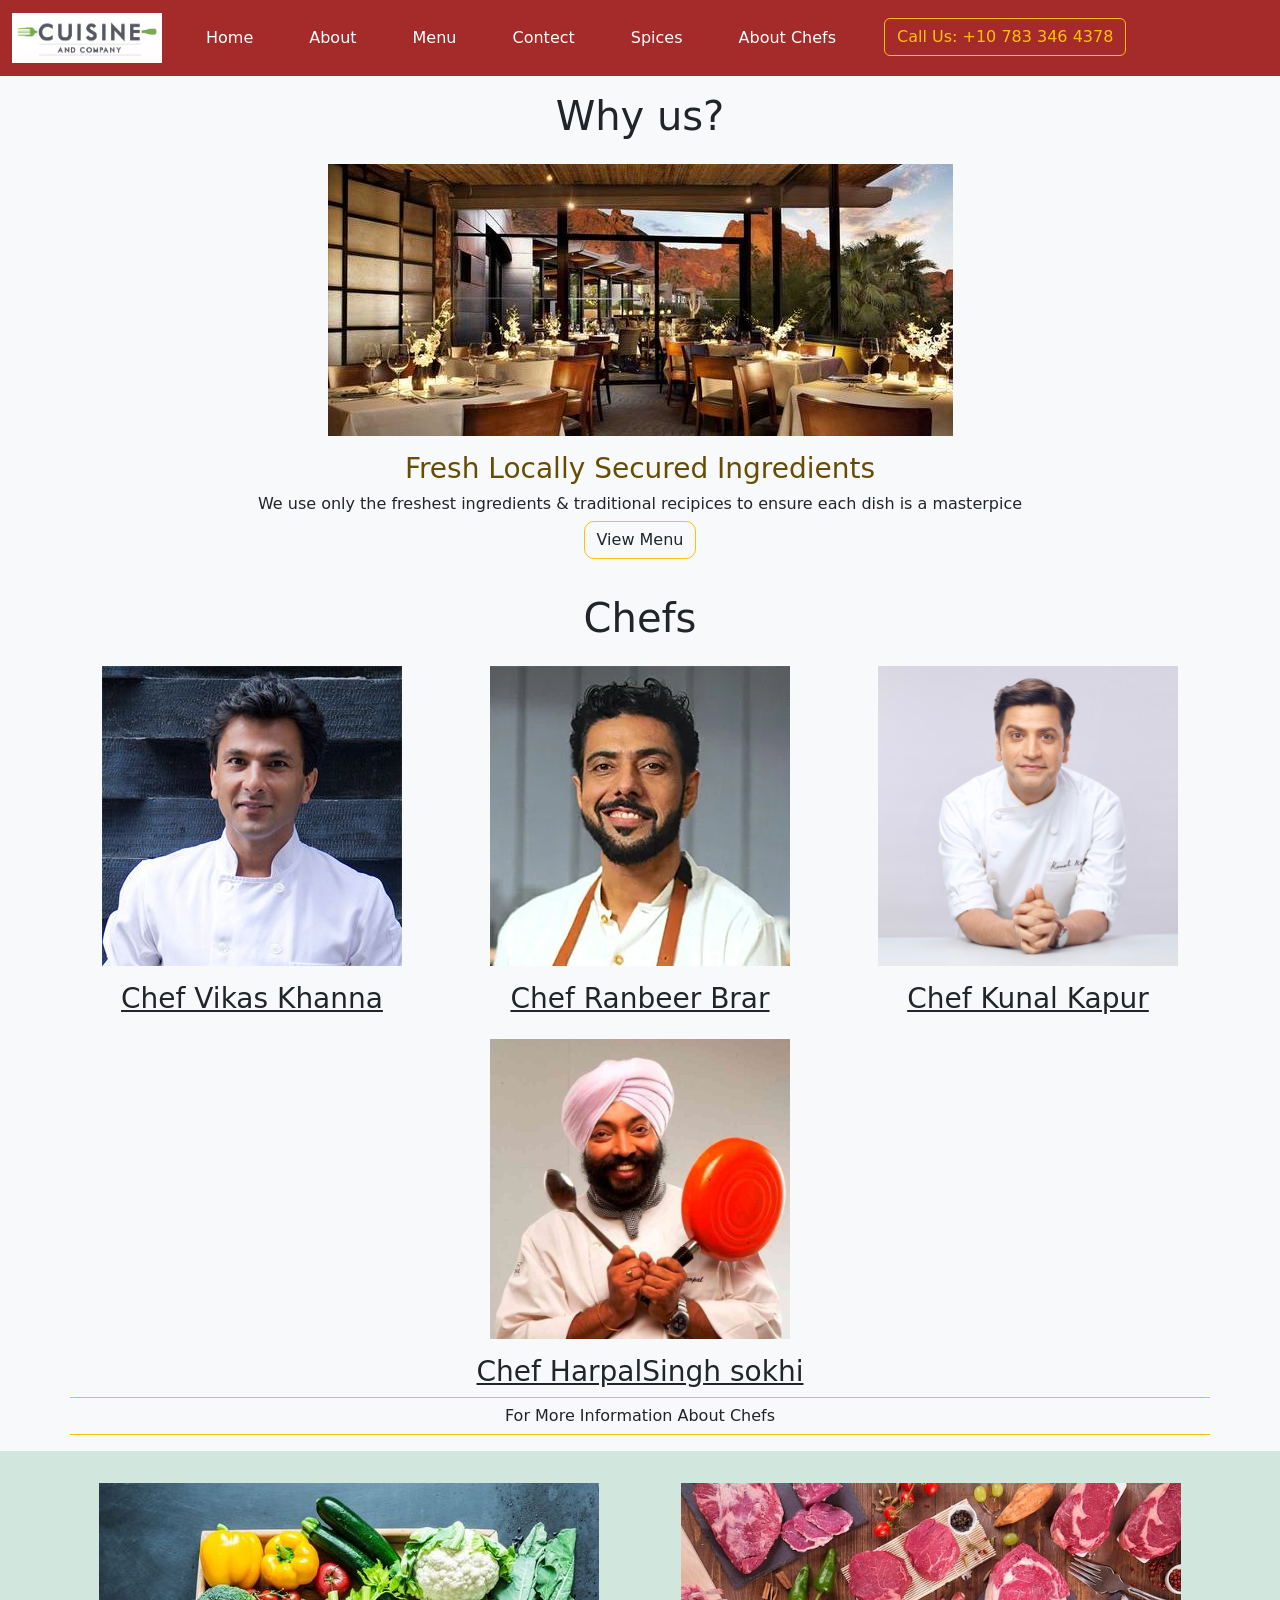
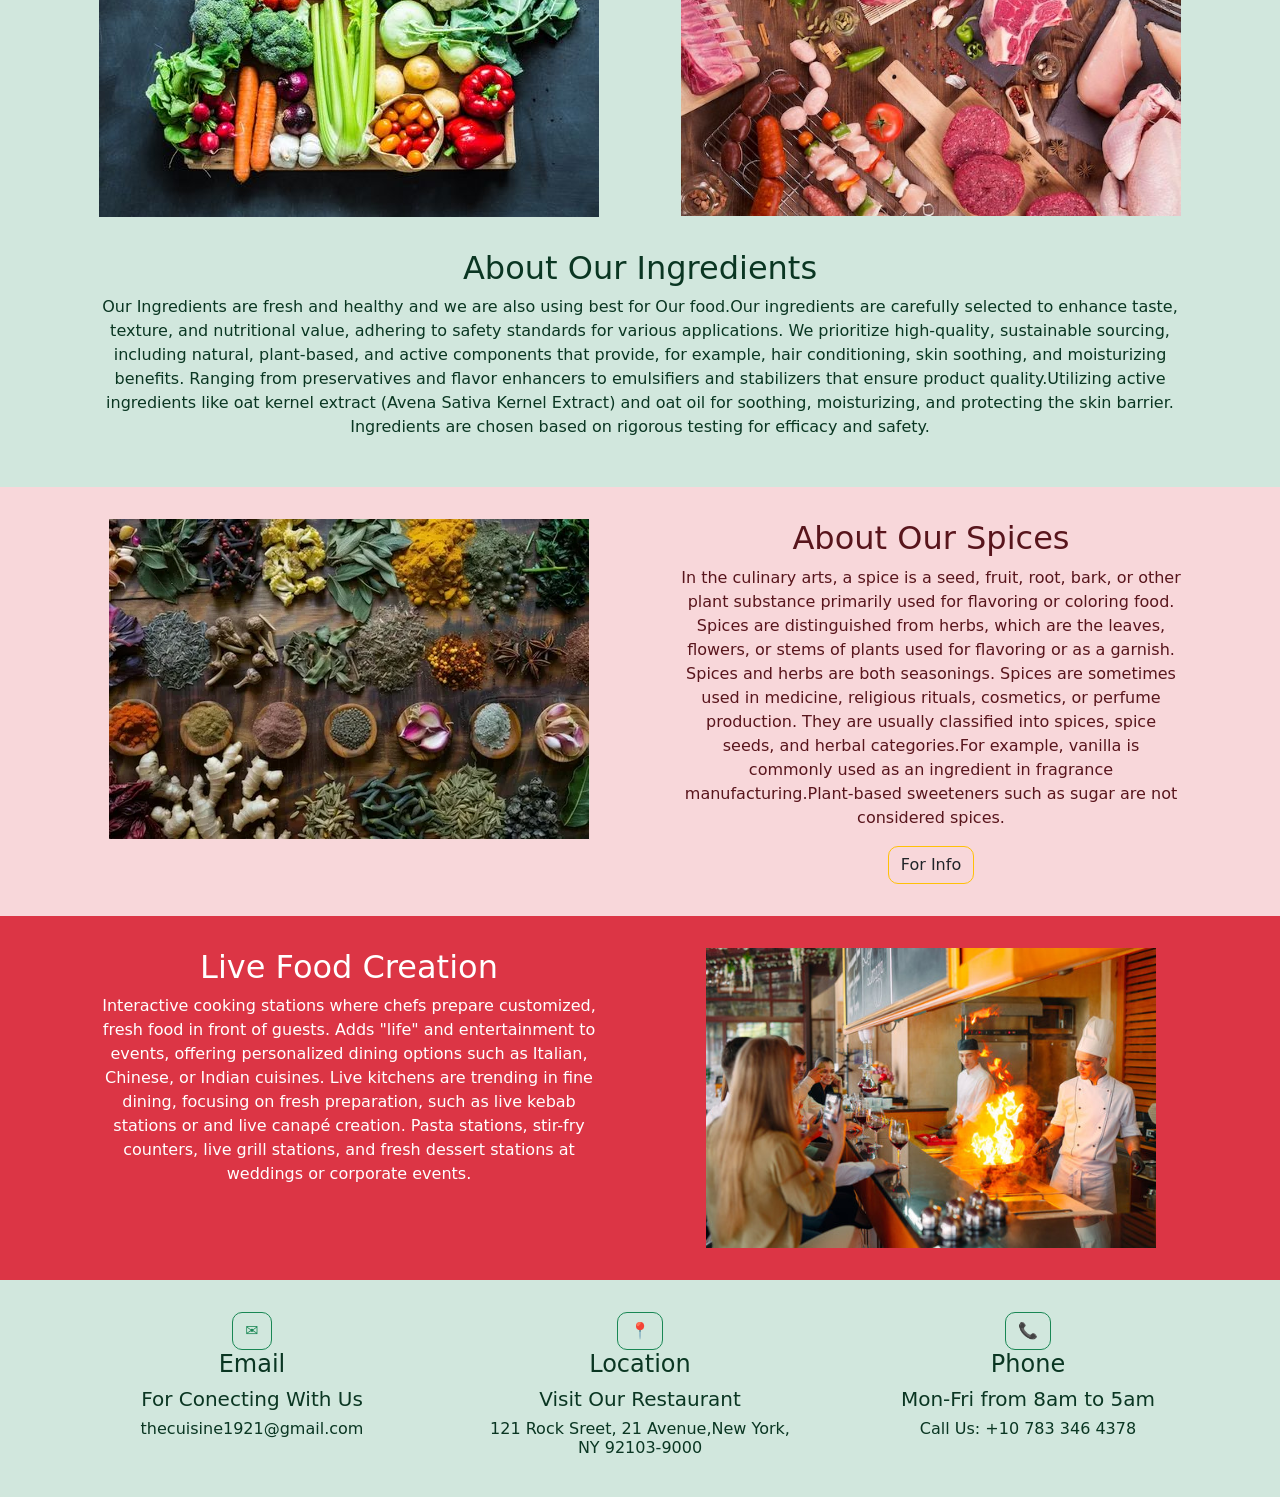
==== about.html @ 211e2777 "first commit" ====
<!DOCTYPE html>
<html lang="en">

<head>
    <meta charset="UTF-8">
    <meta name="viewport" content="width=device-width, initial-scale=1.0">
    <title>The Cuisine</title>
    <link rel="stylesheet" href="cssweb4/web4.css">
    <link rel="stylesheet" href="cssweb4/all.min.css">
    <link rel="stylesheet" href="cssweb4/animate.min.css">
    <link rel="stylesheet" href="cssweb4/bootstrap.min.css">
    <link rel="stylesheet" href="cssweb4/owl.carousel.min.css">
    <link rel="stylesheet" href="cssweb4/owl.theme.default.min.css">
</head>

<body>
    <!-- header-start -->
    <nav class="navbar navbar-expand-lg bg-body-brown sticky-top" style="background-color:brown;" data-bs-theme="dark">
        <div class="container-fluid">
            <a class="navbar-brand" href="web4.html"><img src="cssweb4/web4/thecuisine.jpg" alt=""></a>
            <button class="navbar-toggler" type="button" data-bs-toggle="collapse"
                data-bs-target="#navbarSupportedContent" aria-controls="navbarSupportedContent" aria-expanded="false"
                aria-label="Toggle navigation">
                <span class="navbar-toggler-icon"></span>
            </button>
            <div class="collapse navbar-collapse" id="navbarSupportedContent">
                <!-- pages-start -->
                <ul class="navbar-nav mb-lg-0">
                    <li class="nav-item">
                        <a class="nav-link active" aria-current="page" href="web4.html">Home</a>
                    </li>
                    <li class="nav-item">
                        <a class="nav-link active" href="webabout.html">About</a>
                    </li>
                    <li class="nav-item">
                        <a class="nav-link active" href="web4menu.html">Menu</a>
                    </li>
                    <li class="nav-item">
                        <a class="nav-link active" href="#">Contect</a>
                    </li>
                    <li class="nav-item">
                        <a class="nav-link active" href="#">Spices</a>
                    </li>
                    <li class="nav-item">
                        <a class="nav-link active" href="web4aboutchef.html">About Chefs</a>
                    </li>
                    <li class="nav-item">
                        <button type="button" class="btn btn-outline-warning">Call Us: +10 783 346 4378</button>
                    </li>
                </ul>
                <!-- pages-end -->
            </div>
        </div>
    </nav>
    <!-- header-end -->
    <!--Body-Part-Start-->
    <div class="p-3 bg-light text-dark">
        <!-- Part-1-Start -->
        <h1 class="text-center">Why us?</h1>
        <div class="container overflow-hidden text-center">
            <div class="row gx-5">
                <!-- Column-Start -->
                <div class="col">
                    <div class="p-3">
                        <img src="cssweb4/web4/whyus.jpg" class="img-fluid" alt="">
                    </div>
                    <h3 class="text-warning-emphasis">Fresh Locally Secured Ingredients</h3>
                    <h6>We use only the freshest ingredients & traditional recipices to ensure each dish is a
                        masterpice</h6>
                    <button type="button" class="btn btn-outline-warning"><a href="web4menu.html"
                            class="text-decoration-none text-dark">View Menu</a></button>
                </div>
                <!-- Column-End -->
            </div>
        </div>
        <!-- Part-1-End -->
        <!-- Part-2--Start -->
        <div class="container overflow-hidden text-center">
            <h1>Chefs</h1>
            <div class="row gx-5">
                <div class="col">
                    <div class="p-3"><img src="cssweb4/web4/vikas khanna.jpg" alt="" width="300" height="300">
                    </div>
                    <h3 class="text-decoration-underline">Chef Vikas Khanna</h3>
                </div>
                <div class="col">
                    <div class="p-3"><img src="cssweb4/web4/ranbeerbrar.jpg" alt="" width="300" height="300"></div>
                    <h3 class="text-decoration-underline">Chef Ranbeer Brar</h3>
                </div>
                <div class="col">
                    <div class="p-3"><img src="cssweb4/web4/kunalchef.jpg" alt="" width="300" height="300"></div>
                    <h3 class="text-decoration-underline">Chef Kunal Kapur</h3>
                </div>
                <div class="col">
                    <div class="p-3"><img src="cssweb4/web4/aboutchefhs.jpg" alt="" width="300" height="300"></div>
                    <h3 class="text-decoration-underline">Chef HarpalSingh sokhi</h3>
                </div>
                <button type="button" class="btn btn-outline-warning"><a href="web4aboutchef.html"
                        class="text-decoration-none text-dark">For More Information About Chefs</a></button>
            </div>
        </div>
        <!-- Part-2--End -->
    </div>
    <!-- Part-3-Start -->
    <div class="p-3 bg-success-subtle text-success-emphasis">
        <div class="container overflow-hidden text-center">
            <div class="row gx-5">
                <div class="col">
                    <div class="p-3"><img src="cssweb4/web4/vages.jpg" alt="" width="500" class="img-fluid"></div>
                </div>
                <div class="col">
                    <div class="p-3"><img src="cssweb4/web4/rawmeat.jpg" alt="" width="500" class="img-fluid"></div>
                </div>
            </div>
            <div class="row gx-5">
                <div class="col">
                    <div class="p-3">
                        <h2>About Our Ingredients</h2>
                        <p>Our Ingredients are fresh and healthy and we are also using best for Our food.Our ingredients
                            are carefully selected to enhance taste, texture, and nutritional value, adhering to safety
                            standards for various applications. We prioritize high-quality, sustainable sourcing,
                            including natural, plant-based, and active components that provide, for example, hair
                            conditioning, skin soothing, and moisturizing benefits. Ranging from preservatives and
                            flavor enhancers to emulsifiers and stabilizers that ensure product quality.Utilizing active
                            ingredients like oat kernel extract (Avena Sativa Kernel Extract) and oat oil for soothing,
                            moisturizing, and protecting the skin barrier. Ingredients are chosen based on rigorous
                            testing for efficacy and safety.
                        </p>
                    </div>
                </div>
            </div>
        </div>
    </div>
    <!-- Part-3-End -->
    <!-- Part-4-Start -->
    <div class="p-3 bg-danger-subtle text-danger-emphasis">
        <div class="container overflow-hidden text-center">
            <div class="row gx-5">
                <div class="col">
                    <div class="p-3"><img src="cssweb4/web4/spices.jpg" alt=""></div>
                </div>
                <div class="col">
                    <div class="p-3">
                        <h2>About Our Spices</h2>
                        <p>In the culinary arts, a spice is a seed, fruit, root, bark, or other plant substance
                            primarily used for flavoring or coloring food. Spices are distinguished from herbs, which
                            are the leaves, flowers, or stems of plants used for flavoring or as a garnish. Spices and
                            herbs are both seasonings. Spices are sometimes used in medicine, religious rituals,
                            cosmetics, or perfume production. They are usually classified into spices, spice seeds, and
                            herbal categories.For example, vanilla is commonly used as an ingredient in fragrance
                            manufacturing.Plant-based sweeteners such as sugar are not considered spices.
                        </p>
                        <button type="button" class="btn btn-outline-warning"><a href="web4spices.html"
                                class="text-decoration-none text-dark">For Info</a></button>
                    </div>
                </div>
            </div>
        </div>
    </div>
    <!-- Part-4-End -->
    <!-- Part-5-Start -->
    <div class="p-3 bg-danger text-white">
        <div class="container overflow-hidden text-center">
            <div class="row gx-5">
                <div class="col">
                    <div class="p-3">
                        <h2>Live Food Creation</h2>
                        <p>Interactive cooking stations where chefs prepare customized, fresh food in front of guests. Adds "life" and entertainment to events, offering personalized dining options such as Italian, Chinese, or Indian cuisines. Live kitchens are trending in fine dining, focusing on fresh preparation, such as live kebab stations or and live canapé creation. Pasta stations, stir-fry counters, live grill stations, and fresh dessert stations at weddings or corporate events.
                    </p>
                    </div>
                </div>
                <div class="col">
                    <div class="p-3"><img src="cssweb4/web4/livefodmaking.jpg" alt="" height="300"></div>
                </div>
            </div>
        </div>
    </div>
    <!-- Part-5-End -->
      <!-- Part-6-Start -->
  <!-- Ending-Section-Start -->
  <div class="p-3 bg-success-subtle text-success-emphasis">
    <div class="container overflow-hidden text-center">
      <div class="row gx-5">
        <!-- Column-1 -->
        <div class="col">
          <div class="p-3"><button type="button" class="btn btn-outline-success">&#9993;</button>
          <h4>Email</h4>
          <h5>For Conecting With Us</h5>
          <h6>thecuisine1921@gmail.com</h6></div>
        </div>
        <!-- Column-2 -->
        <div class="col">
          <div class="p-3"><button type="button" class="btn btn-outline-success">&#128205;</button>
           <h4>Location</h4>
              <h5>Visit Our Restaurant</h5>
              <h6>121 Rock Sreet, 21 Avenue,New York, NY 92103-9000</h6></div>
        </div>
        <!-- Column-3 -->
        <div class="col">
          <div class="p-3"><button type="button" class="btn btn-outline-success">
              &#128222;</button>
              <h4>Phone</h4>
              <h5>Mon-Fri from 8am to 5am</h5>
              <h6>Call Us: +10 783 346 4378</h6>
          </div>
          </div>
        </div>
      </div>
    </div>
    <!-- Ending-Section-End -->
    <!-- Part-6-End -->
    <!--Body-Part-End-->
</body>
<script src="jsweb4/bootstrap.bundle.min.js"></script>

</html>
---- cssweb4/web4.css ----
*{
    margin: 0;
    padding: 0;
}
.container-fluid a img{
    width: 150px;
    height: 100%;
}
.navbar-nav .nav-item {
    padding:10px 20px;
}
.p-3 button{
    border-radius:10px;
}
.container h1{
    margin-top:35px;
}
.container .row .col .p-3 img{
    background-position: center ;
}
.owl-theme .owl-dots{
    display: none;
}
.owl-nav .owl-prev span{
    font-size:50px;
}
.owl-nav .owl-next span{
    font-size:50px;
}
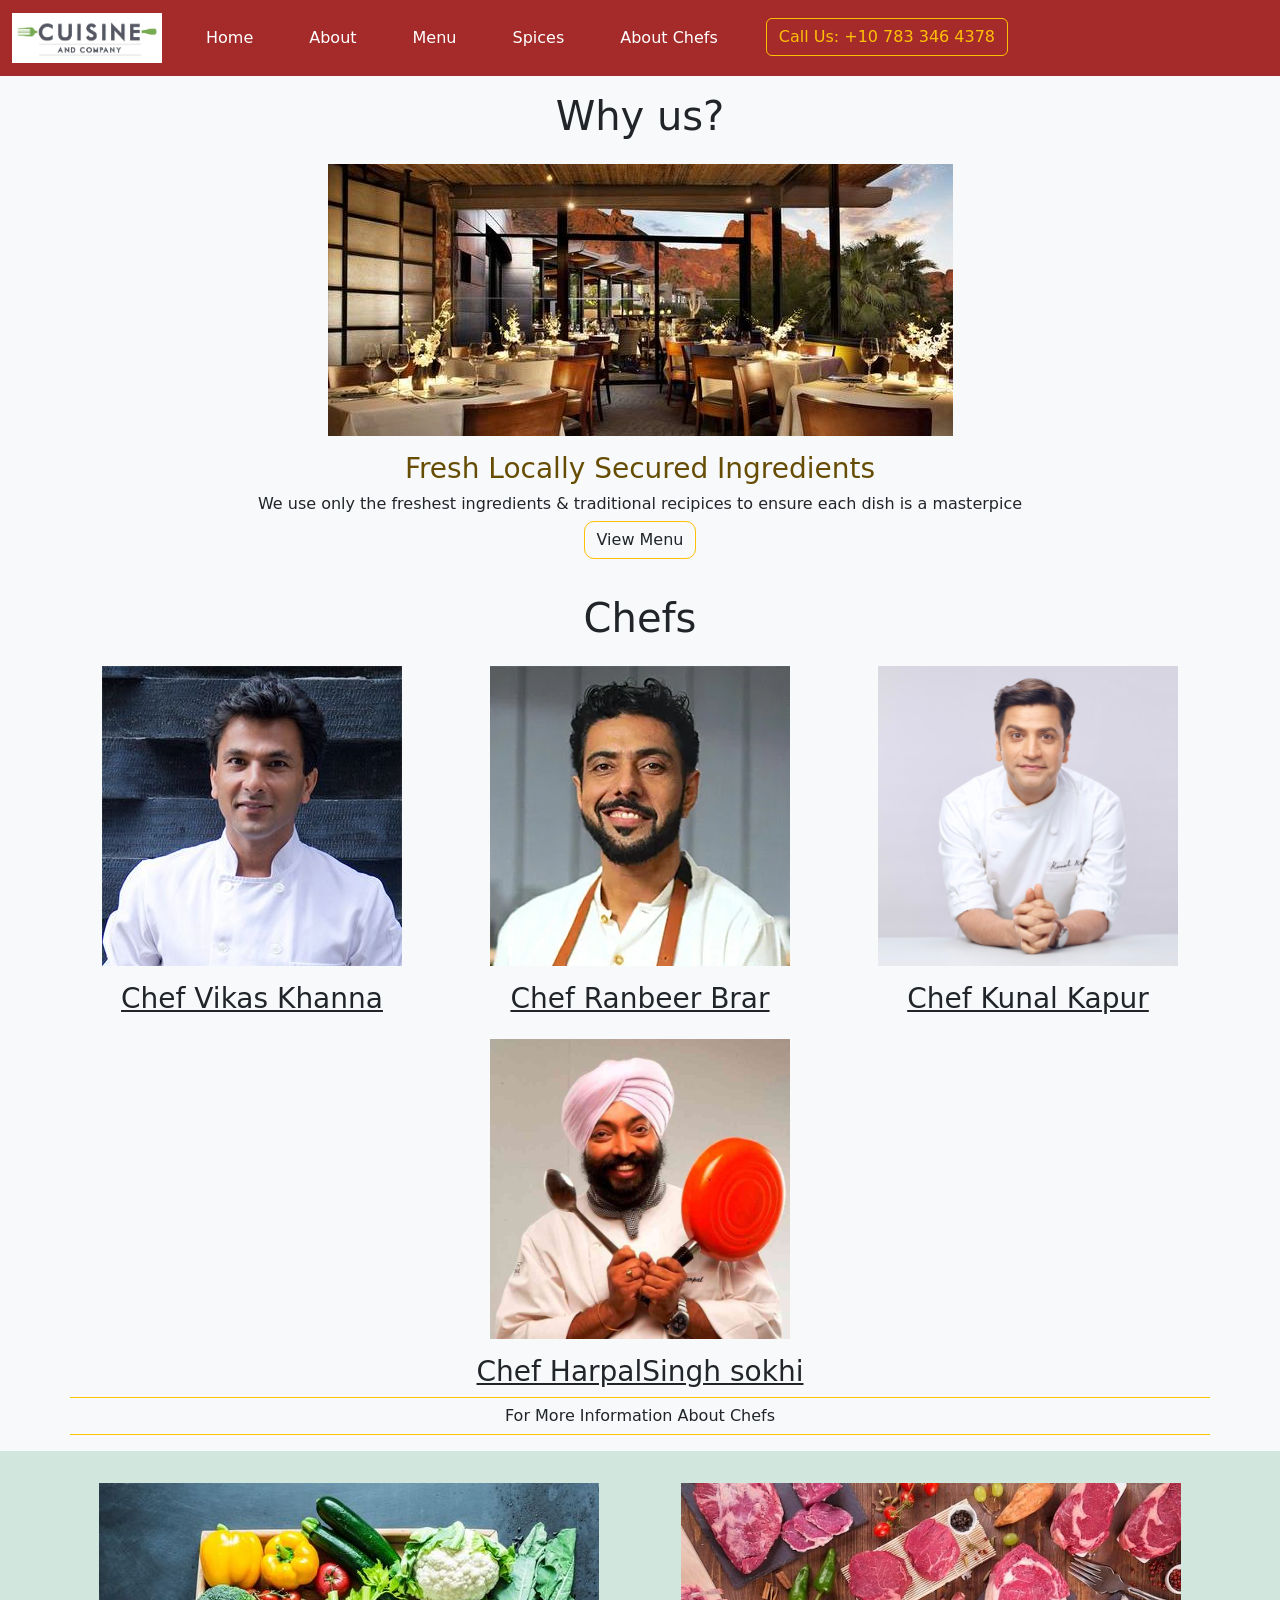
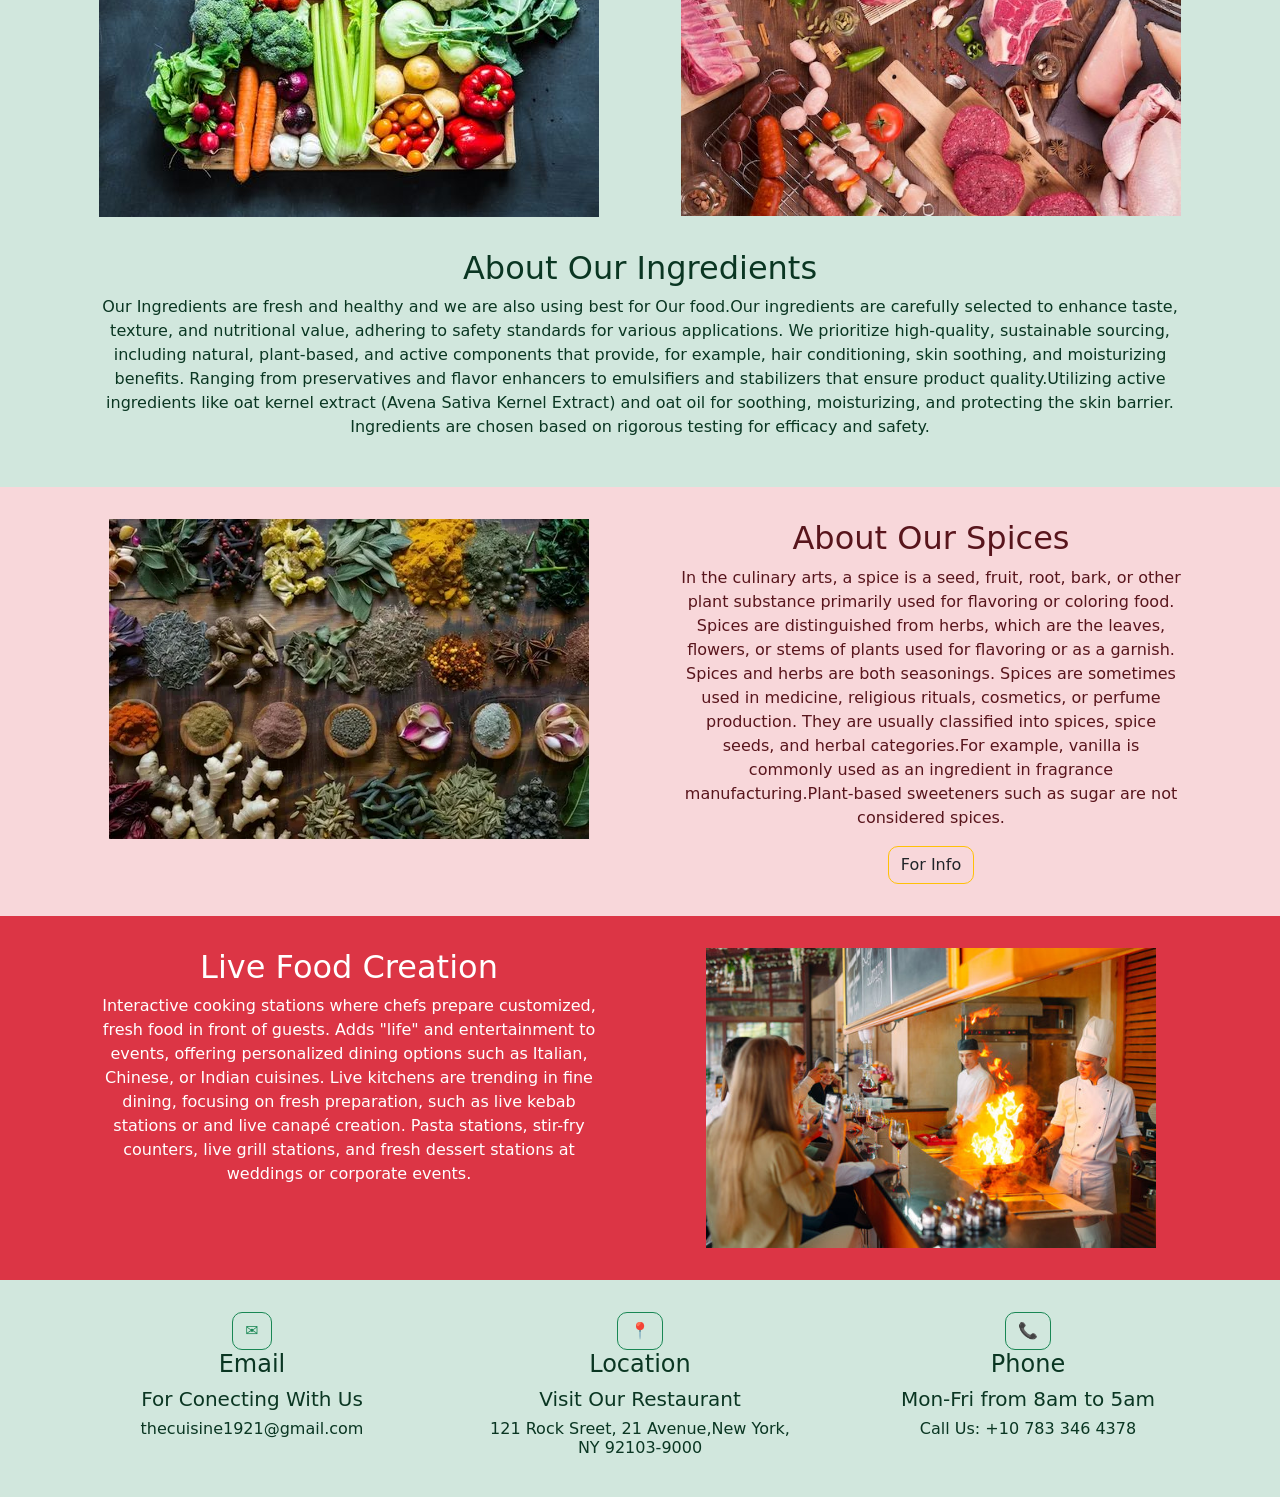
==== commit 1b6647e9: "first commite" ====
--- a/about.html
+++ b/about.html
@@ -27,22 +27,19 @@
                 <!-- pages-start -->
                 <ul class="navbar-nav mb-lg-0">
                     <li class="nav-item">
-                        <a class="nav-link active" aria-current="page" href="web4.html">Home</a>
-                    </li>
-                    <li class="nav-item">
-                        <a class="nav-link active" href="webabout.html">About</a>
-                    </li>
-                    <li class="nav-item">
-                        <a class="nav-link active" href="web4menu.html">Menu</a>
-                    </li>
-                    <li class="nav-item">
-                        <a class="nav-link active" href="#">Contect</a>
+                        <a class="nav-link active" aria-current="page" href="index.html">Home</a>
+                    </li>
+                    <li class="nav-item">
+                        <a class="nav-link active" href="about.html">About</a>
+                    </li>
+                    <li class="nav-item">
+                        <a class="nav-link active" href="menu.html">Menu</a>
                     </li>
                     <li class="nav-item">
                         <a class="nav-link active" href="#">Spices</a>
                     </li>
                     <li class="nav-item">
-                        <a class="nav-link active" href="web4aboutchef.html">About Chefs</a>
+                        <a class="nav-link active" href="chef.html">About Chefs</a>
                     </li>
                     <li class="nav-item">
                         <button type="button" class="btn btn-outline-warning">Call Us: +10 783 346 4378</button>
@@ -67,7 +64,7 @@
                     <h3 class="text-warning-emphasis">Fresh Locally Secured Ingredients</h3>
                     <h6>We use only the freshest ingredients & traditional recipices to ensure each dish is a
                         masterpice</h6>
-                    <button type="button" class="btn btn-outline-warning"><a href="web4menu.html"
+                    <button type="button" class="btn btn-outline-warning"><a href="menu.html"
                             class="text-decoration-none text-dark">View Menu</a></button>
                 </div>
                 <!-- Column-End -->
@@ -95,7 +92,7 @@
                     <div class="p-3"><img src="cssweb4/web4/aboutchefhs.jpg" alt="" width="300" height="300"></div>
                     <h3 class="text-decoration-underline">Chef HarpalSingh sokhi</h3>
                 </div>
-                <button type="button" class="btn btn-outline-warning"><a href="web4aboutchef.html"
+                <button type="button" class="btn btn-outline-warning"><a href="chef.html"
                         class="text-decoration-none text-dark">For More Information About Chefs</a></button>
             </div>
         </div>
@@ -150,7 +147,7 @@
                             herbal categories.For example, vanilla is commonly used as an ingredient in fragrance
                             manufacturing.Plant-based sweeteners such as sugar are not considered spices.
                         </p>
-                        <button type="button" class="btn btn-outline-warning"><a href="web4spices.html"
+                        <button type="button" class="btn btn-outline-warning"><a href="spices.html"
                                 class="text-decoration-none text-dark">For Info</a></button>
                     </div>
                 </div>
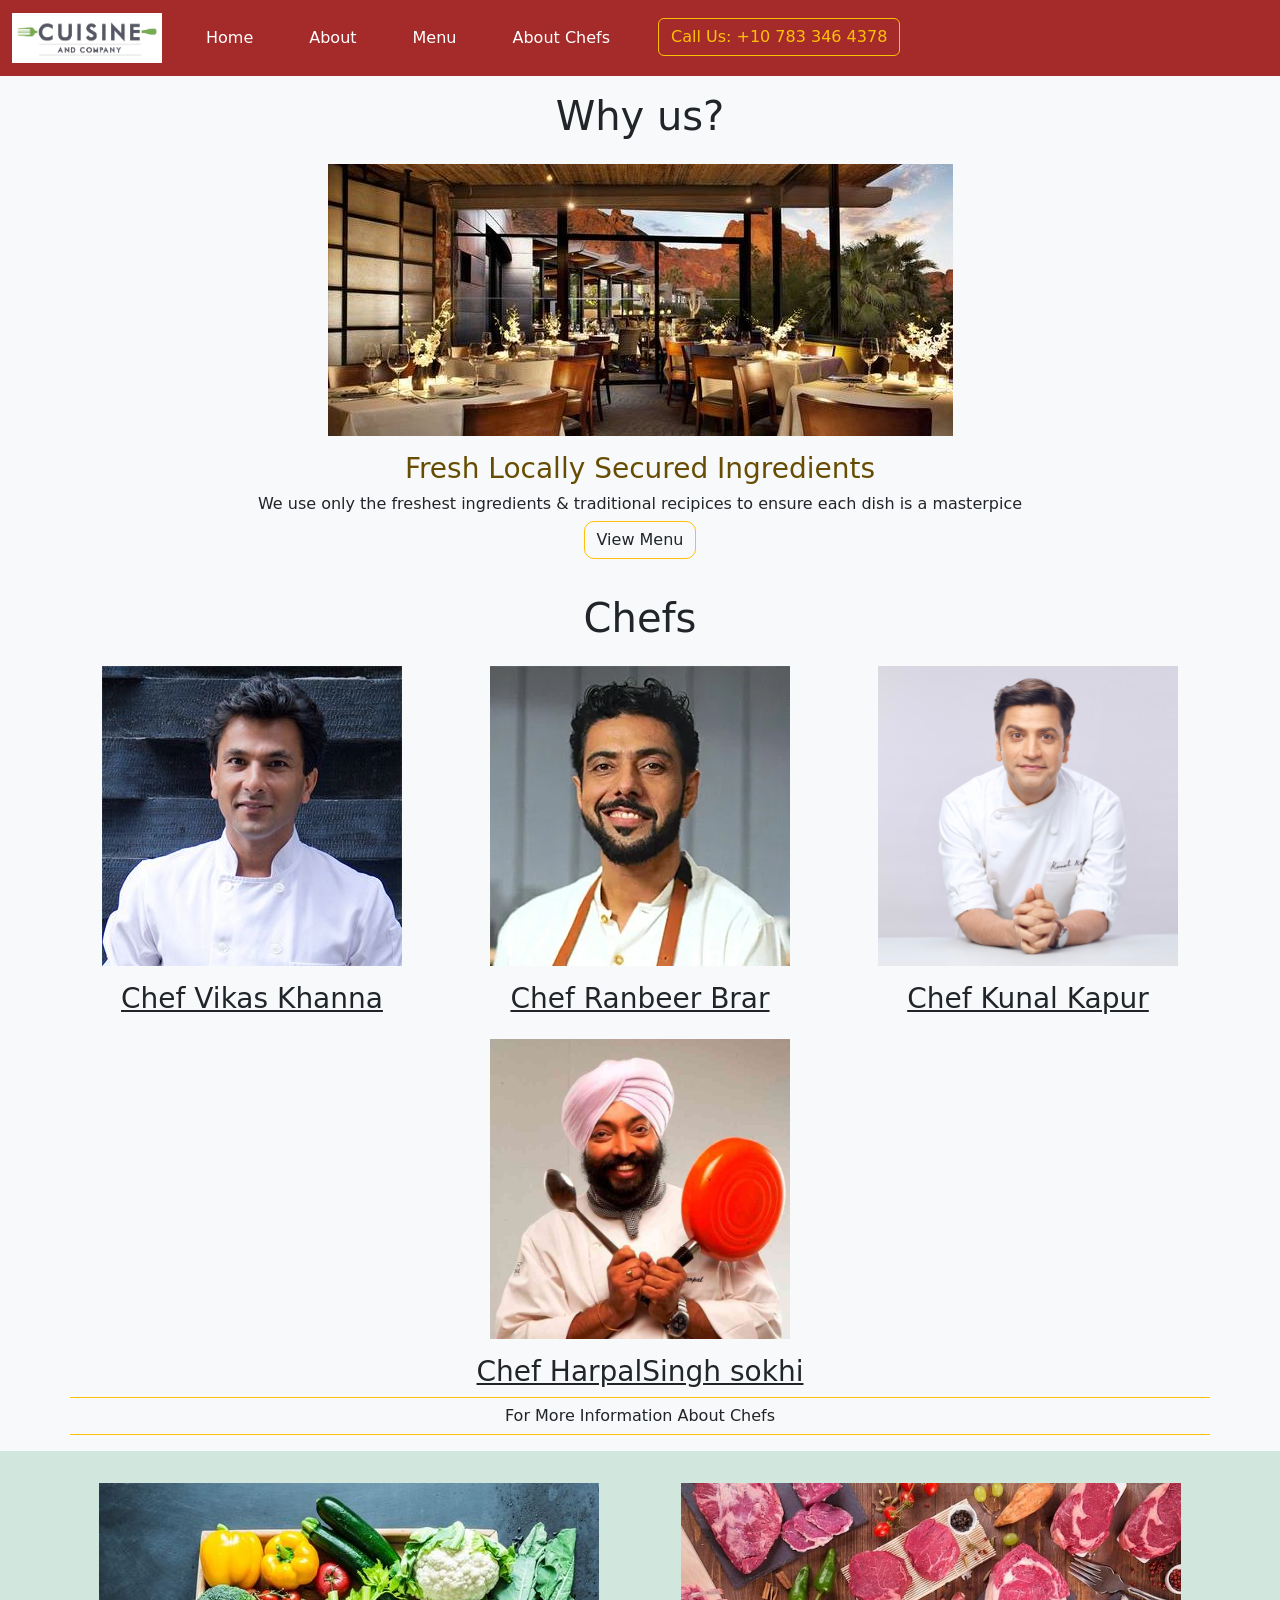
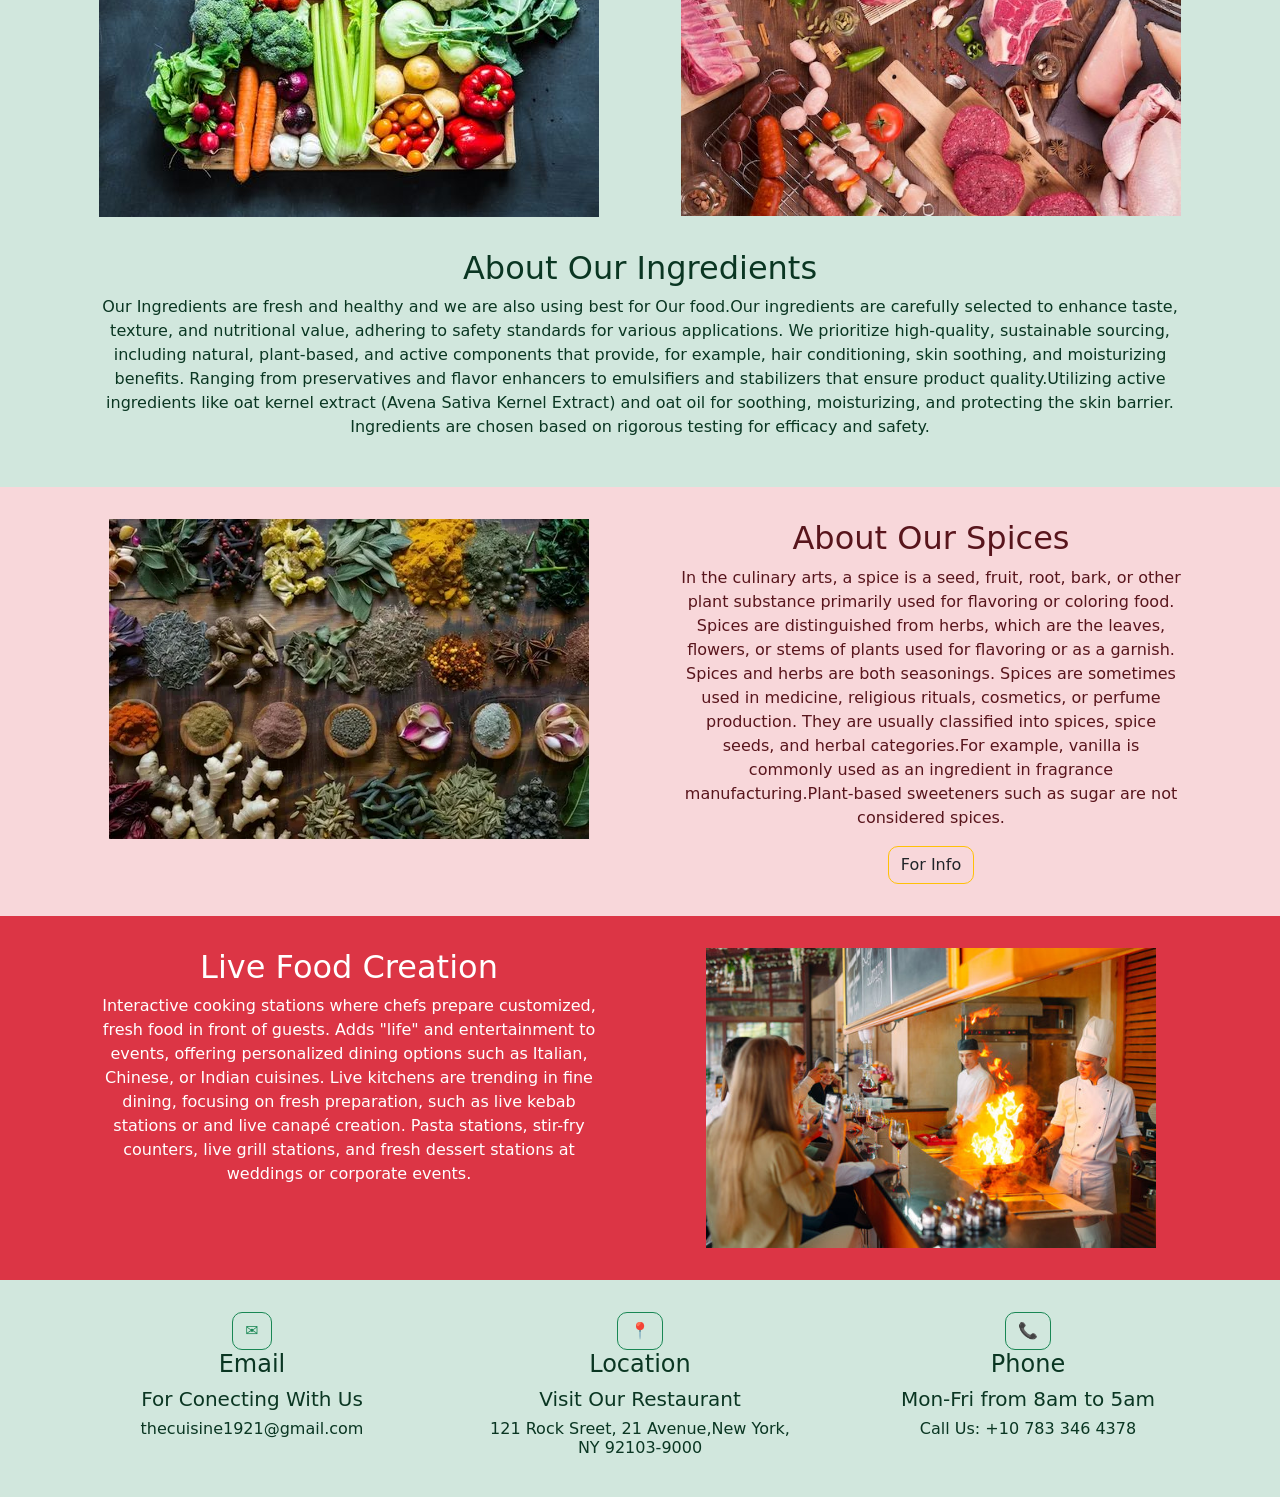
==== commit 9272e2a5: "first" ====
--- a/about.html
+++ b/about.html
@@ -36,9 +36,6 @@
                         <a class="nav-link active" href="menu.html">Menu</a>
                     </li>
                     <li class="nav-item">
-                        <a class="nav-link active" href="#">Spices</a>
-                    </li>
-                    <li class="nav-item">
                         <a class="nav-link active" href="chef.html">About Chefs</a>
                     </li>
                     <li class="nav-item">
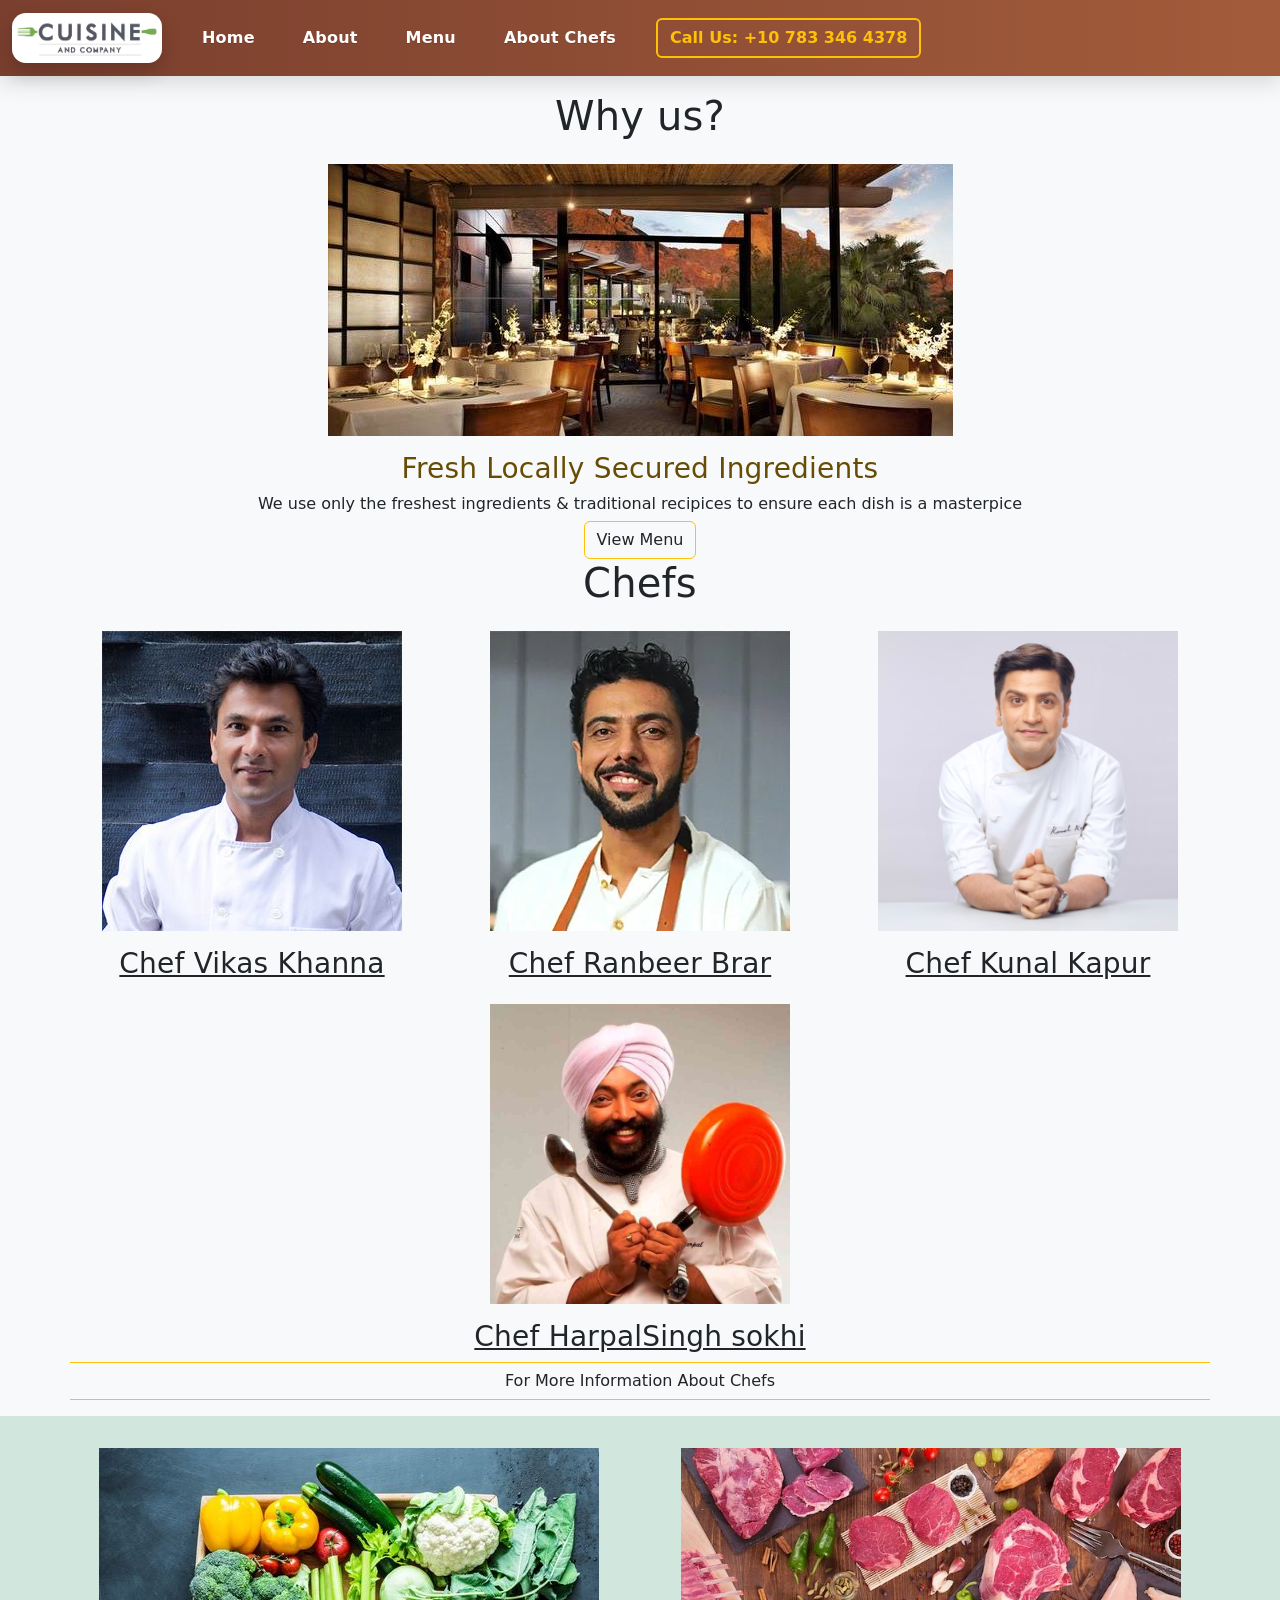
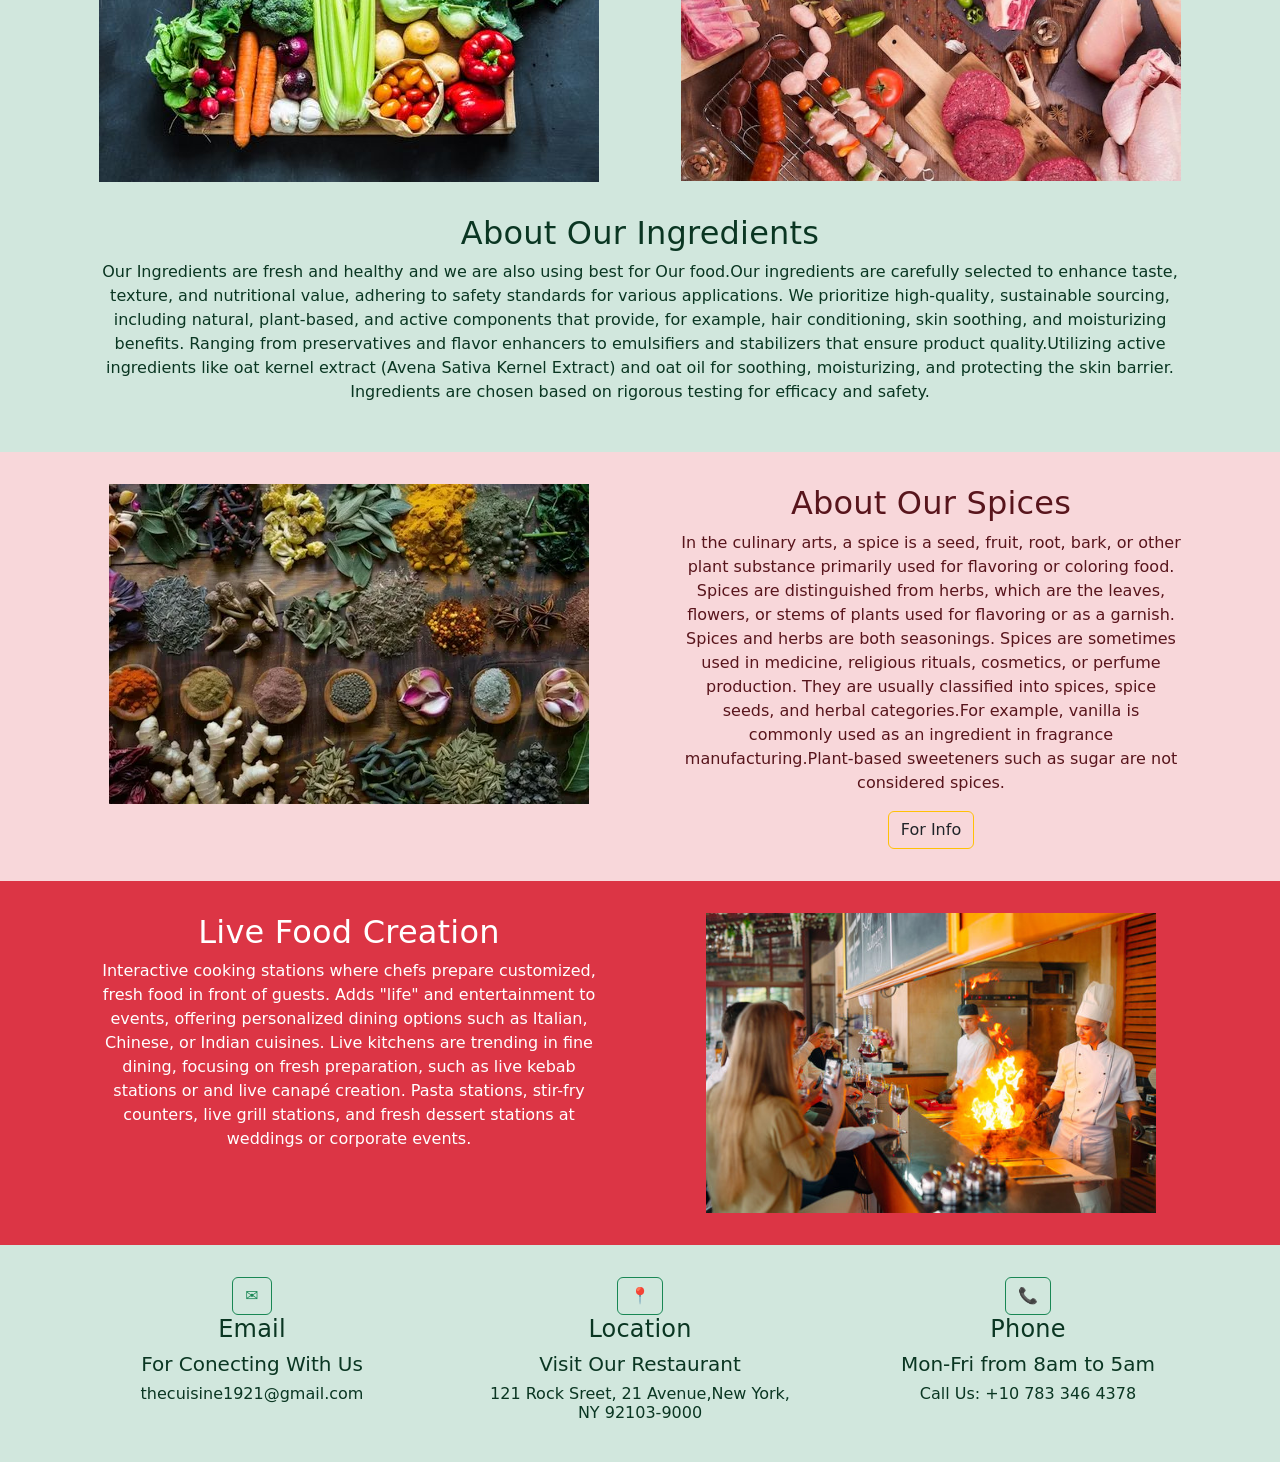
==== commit 5d5ad42d: "initialcommite" ====
--- a/about.html
+++ b/about.html
@@ -6,6 +6,7 @@
     <meta name="viewport" content="width=device-width, initial-scale=1.0">
     <title>The Cuisine</title>
     <link rel="stylesheet" href="cssweb4/web4.css">
+    <link rel="stylesheet" href="cssweb4/site-enhance.css">
     <link rel="stylesheet" href="cssweb4/all.min.css">
     <link rel="stylesheet" href="cssweb4/animate.min.css">
     <link rel="stylesheet" href="cssweb4/bootstrap.min.css">
--- a/cssweb4/web4.css
+++ b/cssweb4/web4.css
@@ -1,29 +1,59 @@
-*{
-    margin: 0;
-    padding: 0;
+/* Base */
+*{margin:0;padding:0;}
+
+html, body{height:100%;}
+body{
+  background: linear-gradient(180deg, #fff 0%, #fbfaf7 100%);
+  color:#1f2937;
+  font-family: system-ui, -apple-system, Segoe UI, Roboto, Arial, sans-serif;
 }
+
+/* Navbar */
 .container-fluid a img{
-    width: 150px;
-    height: 100%;
+  width: 150px;
+  height: auto;
 }
-.navbar-nav .nav-item {
-    padding:10px 20px;
+
+.navbar-nav .nav-item{
+  padding: 10px 16px;
 }
-.p-3 button{
-    border-radius:10px;
+
+/* Reusable modern card look */
+.card-modern{
+  border: 1px solid rgba(0,0,0,0.06);
+  border-radius: 16px;
+  background: rgba(255,255,255,0.72);
+  box-shadow: 0 10px 25px rgba(0,0,0,0.06);
 }
-.container h1{
-    margin-top:35px;
+
+/* Images */
+.hero-img{
+  width: 100%;
+  height: 260px;
+  object-fit: cover;
+  border-radius: 14px;
 }
-.container .row .col .p-3 img{
-    background-position: center ;
+
+/* Contact icon */
+.contact-icon{
+  width: 48px;
+  height: 48px;
+  display: inline-flex;
+  align-items: center;
+  justify-content: center;
+  border-radius: 12px;
+  font-size: 20px;
 }
-.owl-theme .owl-dots{
-    display: none;
+
+/* Owl */
+.owl-theme .owl-dots{display:none;}
+.owl-nav .owl-prev span, .owl-nav .owl-next span{font-size:40px;}
+
+/* Make text blocks look better */
+h1,h2,h3,h4,h5,h6{font-weight: 700;}
+
+/* Responsive image height */
+@media (max-width: 768px){
+  .hero-img{height: 210px;}
 }
-.owl-nav .owl-prev span{
-    font-size:50px;
-}
-.owl-nav .owl-next span{
-    font-size:50px;
-}
+
--- a/cssweb4/site-enhance.css
+++ b/cssweb4/site-enhance.css
@@ -0,0 +1,217 @@
+/* Shared visual upgrades for the whole site */
+
+:root{
+  --brand:#7a3f2e;      /* warm brown */
+  --brand-2:#d39b3a;    /* golden */
+  --ink:#1f2328;
+  --muted:#6b7280;
+  --card:#ffffff;
+  --shadow:0 10px 30px rgba(17,24,39,.10);
+  --radius:18px;
+}
+
+html{scroll-behavior:smooth;}
+
+body{
+  color:var(--ink);
+  background:
+    radial-gradient(1200px 600px at 15% 0%, rgba(211,155,58,.18), transparent 60%),
+    radial-gradient(900px 480px at 85% 10%, rgba(122,63,46,.18), transparent 55%),
+    #fff;
+}
+
+/* Page entry animation */
+body{
+  animation: bbFadeIn .65s ease-out both;
+}
+@keyframes bbFadeIn{
+  from{opacity:0; transform:translateY(6px);} 
+  to{opacity:1; transform:translateY(0);} 
+}
+
+/* Reduce motion */
+@media (prefers-reduced-motion: reduce){
+  body{animation:none !important;}
+  *{scroll-behavior:auto !important;}
+  .bb-anim-hover, .bb-hero-float{animation:none !important; transition:none !important;}
+}
+
+/* Navbar */
+.navbar.bg-body-brown{
+  background: linear-gradient(90deg, rgba(122,63,46,1), rgba(163,92,59,1)) !important;
+  box-shadow: 0 8px 20px rgba(0,0,0,.12);
+}
+
+.navbar .navbar-brand img{
+  border-radius:14px;
+  box-shadow: 0 10px 20px rgba(0,0,0,.18);
+  transition: transform .25s ease, box-shadow .25s ease;
+}
+.navbar .navbar-brand img:hover{
+  transform: translateY(-2px) scale(1.02);
+  box-shadow: 0 14px 28px rgba(0,0,0,.22);
+}
+
+.navbar .nav-link{
+  font-weight:600;
+  letter-spacing:.2px;
+  color:rgba(255,255,255,.92) !important;
+}
+
+.navbar .nav-link:hover,
+.navbar .nav-link.active{
+  color:#fff !important;
+  text-shadow:0 1px 0 rgba(0,0,0,.15);
+}
+
+.navbar .btn-outline-warning{
+  border-width:2px;
+  font-weight:700;
+}
+
+/* Hero / sections */
+.section-panel{
+  margin: 18px auto;
+  padding: 32px 18px;
+  border-radius: var(--radius);
+  background: rgba(255,255,255,.72);
+  box-shadow: var(--shadow);
+  border: 1px solid rgba(17,24,39,.06);
+  backdrop-filter: blur(10px);
+}
+
+/* Card polish */
+.card-modern{
+  position: relative;
+  overflow: hidden;
+  border: 1px solid rgba(17,24,39,.06);
+  border-radius: 16px;
+  background: rgba(255,255,255,.78);
+  box-shadow: 0 16px 40px rgba(17,24,39,.08);
+  backdrop-filter: blur(8px);
+  transform: translateZ(0);
+  transition: transform .25s ease, box-shadow .25s ease, border-color .25s ease;
+}
+
+.card-modern::before{
+  content:"";
+  position:absolute;
+  inset:-40% -40% auto -40%;
+  height:120px;
+  background: radial-gradient(circle at 20% 40%, rgba(211,155,58,.35), transparent 55%);
+  transform: rotate(8deg);
+  opacity:.9;
+  pointer-events:none;
+}
+
+.card-modern:hover{
+  transform: translateY(-6px);
+  border-color: rgba(122,63,46,.18);
+  box-shadow: 0 22px 60px rgba(17,24,39,.12);
+}
+
+/* Images */
+.enhance-img{
+  width:100%;
+  height: 240px;
+  object-fit: cover;
+  border-radius: calc(var(--radius) - 6px);
+  box-shadow: 0 10px 26px rgba(0,0,0,.10);
+  border: 1px solid rgba(17,24,39,.06);
+}
+
+.hero-img{
+  border-radius: calc(var(--radius) - 4px);
+  box-shadow: 0 14px 30px rgba(0,0,0,.10);
+}
+
+.bb-hero-float{
+  animation: bbFloat 3.8s ease-in-out infinite;
+}
+@keyframes bbFloat{
+  0%,100%{transform: translateY(0);} 
+  50%{transform: translateY(-6px);} 
+}
+
+/* Apply float to hero images that exist on pages */
+.hero-img{ }
+.hero-img{ animation: bbFloat 3.8s ease-in-out infinite; }
+
+
+/* Carousel captions more readable */
+.carousel-caption{
+  background: linear-gradient(180deg, rgba(0,0,0,.55), rgba(0,0,0,.35));
+  border-radius: 14px;
+  padding: 14px 18px;
+  animation: bbCapIn .55s ease-out both;
+}
+@keyframes bbCapIn{
+  from{opacity:0; transform: translateY(8px);} 
+  to{opacity:1; transform: translateY(0);} 
+}
+
+.carousel-caption h5{
+  font-weight:800;
+  letter-spacing:.3px;
+}
+
+/* Improve generic headings */
+h1,h2,h3,h4{
+  letter-spacing:.2px;
+}
+
+/* Footer/ending cards */
+.contact-card{
+  background: rgba(255,255,255,.75);
+  border: 1px solid rgba(17,24,39,.06);
+  border-radius: 16px;
+  padding: 18px;
+  box-shadow: 0 12px 30px rgba(17,24,39,.08);
+}
+
+.contact-card .btn{
+  width:52px;
+  height:52px;
+  border-radius: 14px;
+  display:flex;
+  align-items:center;
+  justify-content:center;
+  margin-bottom: 10px;
+  box-shadow: 0 10px 20px rgba(0,0,0,.10);
+}
+
+/* Button micro-interactions (only on outline buttons) */
+.btn-outline-success,
+.btn-outline-warning{
+  transition: transform .18s ease, box-shadow .18s ease, background-color .18s ease;
+}
+.btn-outline-success:hover,
+.btn-outline-warning:hover{
+  transform: translateY(-2px);
+  box-shadow: 0 16px 30px rgba(0,0,0,.12);
+}
+
+/* Owl carousel items */
+.owl-theme .item{
+  padding: 10px;
+  border-radius: 16px;
+  transition: transform .25s ease;
+}
+
+.owl-theme .item img{
+  border-radius: 14px;
+  box-shadow: 0 14px 30px rgba(0,0,0,.10);
+  transition: transform .25s ease;
+}
+
+.owl-theme .item:hover{ transform: translateY(-5px); }
+.owl-theme .item:hover img{ transform: scale(1.03); }
+
+/* Responsive */
+@media (max-width: 991px){
+  .enhance-img{ height: 210px; }
+}
+@media (max-width: 575px){
+  .enhance-img{ height: 190px; }
+}
+
